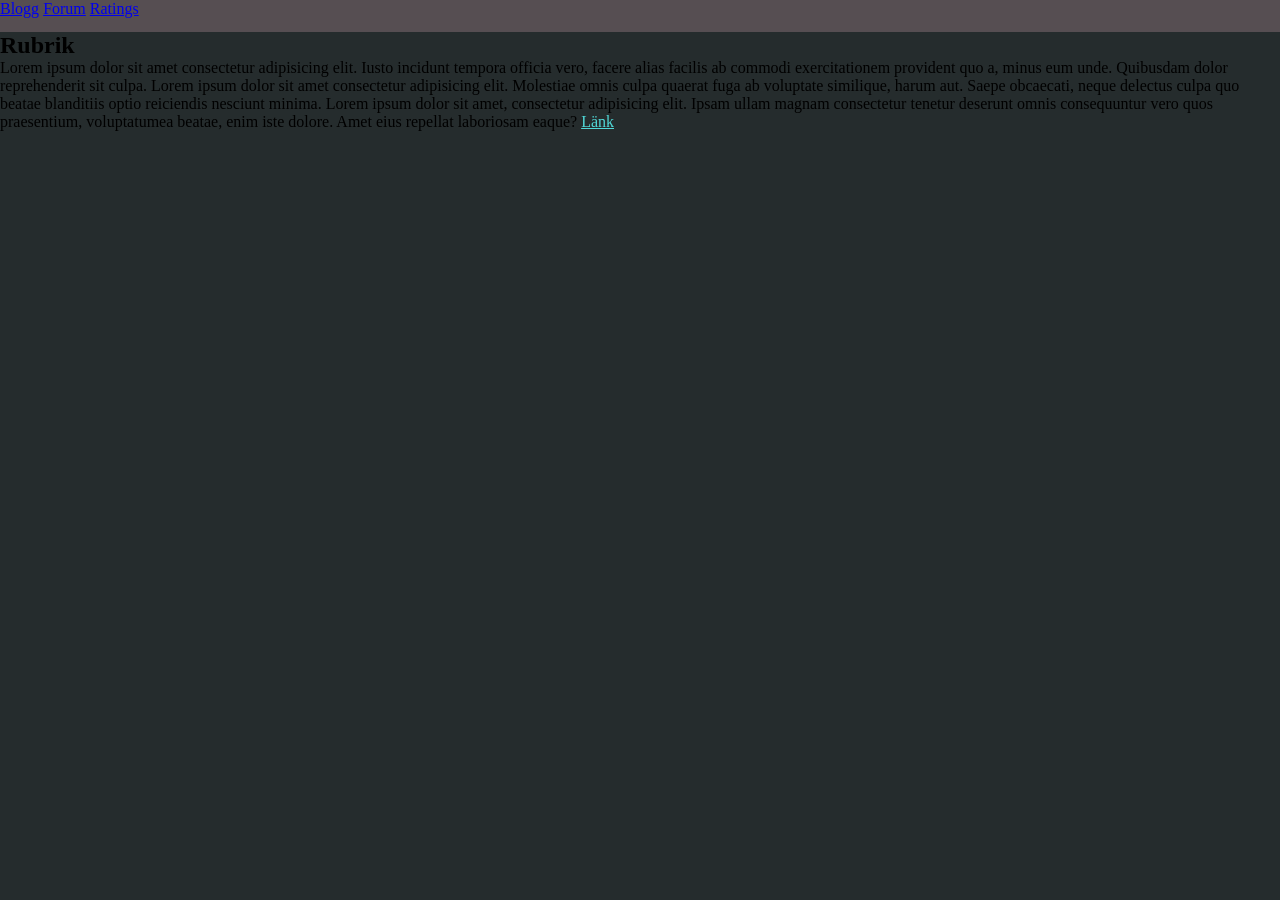
==== index.html @ 2d8de79d "Börjat lite smått" ====
<!DOCTYPE html>
<html lang="sv">

<head>
    <meta charset="UTF-8">
    <meta name="viewport" content="width=device-width, initial-scale=1.0">
    <title>Blogg</title>
    <link rel="stylesheet" href="style.css">
</head>

<body>
    <header>
        <nav>
            <a href="#" class="aktiv">Blogg</a>
            <a href="#">Forum</a>
            <a href="#">Ratings</a>
        </nav>
    </header>
    <main>
        <div class="post">
            <article>
                <h2 class="bloggrubrik">Rubrik</h2>
                <p class="bloggtext">
                    Lorem ipsum dolor sit amet consectetur adipisicing elit. Iusto incidunt tempora officia vero, facere
                    alias facilis ab commodi exercitationem provident quo a, minus eum unde.
                    Quibusdam dolor reprehenderit sit culpa. Lorem ipsum dolor sit amet consectetur adipisicing elit.
                    Molestiae omnis culpa quaerat fuga ab voluptate similique, harum aut.
                    Saepe obcaecati, neque delectus culpa quo beatae blanditiis optio reiciendis nesciunt minima. Lorem
                    ipsum dolor sit amet, consectetur adipisicing elit.
                    Ipsam ullam magnam consectetur tenetur deserunt omnis consequuntur vero quos praesentium, voluptatumea
                    beatae, enim iste dolore. Amet eius repellat laboriosam eaque? <a href="#" class="länk">Länk</a>
                </p>
            </article>
        </div>
    </main>
</body>

</html>
---- style.css ----
html {
    box-sizing: border-box;
}
*, *:before, *:after {
    box-sizing: inherit;
}
body, h1, h2, h3, h4, h5, h6, p, ul {
    margin: 0;
    padding: 0;
}

:root{
    --aktiv: #F04419;
    --text: #EEE0CB;
    --subtiltext: #404E5C;
    --bakgrund: #252C2D;
    --bakgrund2: #564E52;
    --länk: #50D8D7;
}

body{
    background-color: var(--bakgrund);
}
header{
    background-color: var(--bakgrund2);
    height: 2rem;
}
nav{

}
a{
    
}
a.aktiv{

}
a.länk{
    color: var(--länk);
}
main{

}
.post{

}
article{

}
h2{

}
p.bloggtext{

}
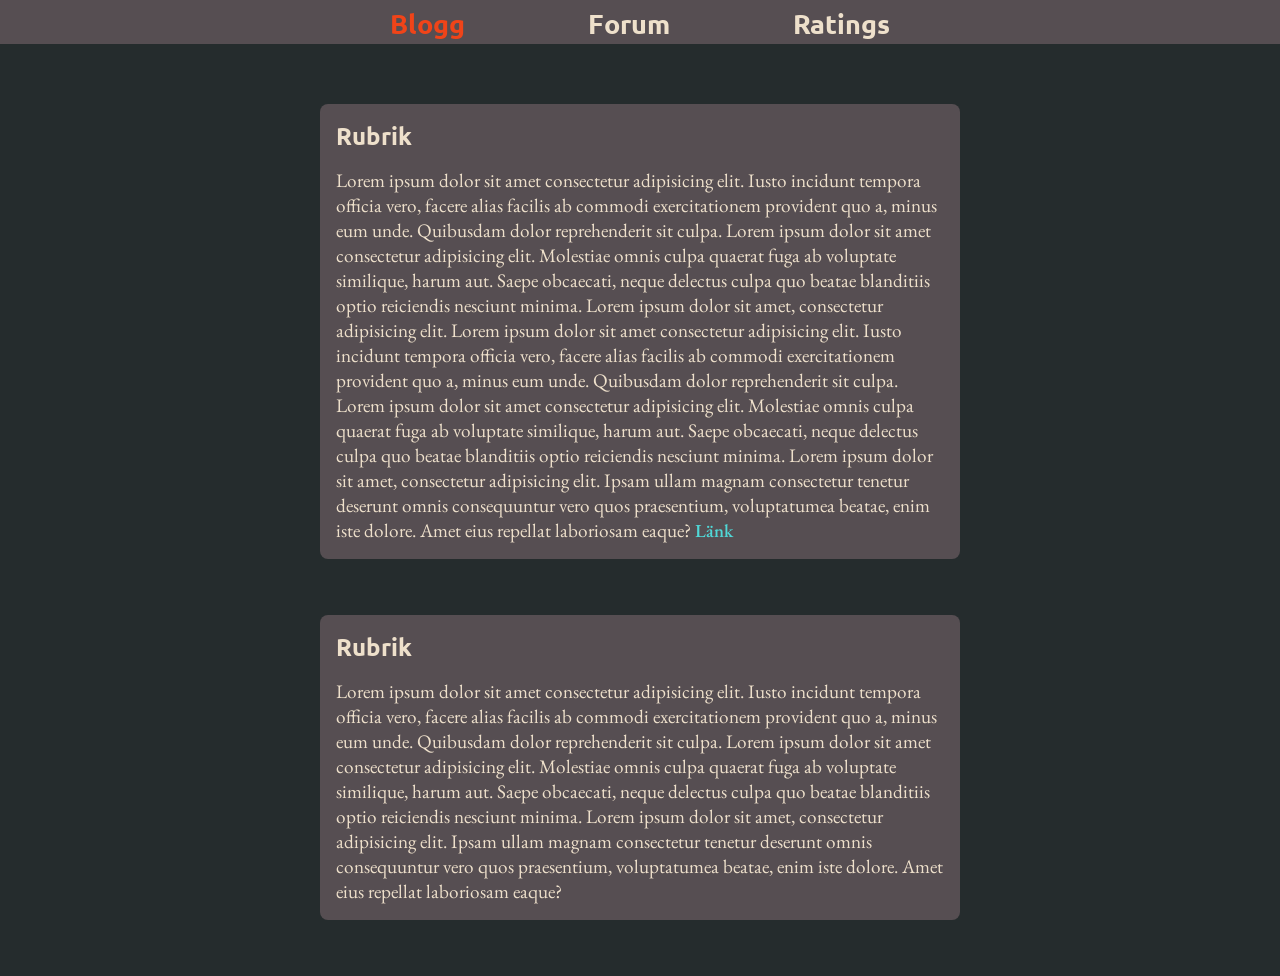
==== commit 873a5239: "Klar med första sidan" ====
--- a/index.html
+++ b/index.html
@@ -27,8 +27,30 @@
                     Molestiae omnis culpa quaerat fuga ab voluptate similique, harum aut.
                     Saepe obcaecati, neque delectus culpa quo beatae blanditiis optio reiciendis nesciunt minima. Lorem
                     ipsum dolor sit amet, consectetur adipisicing elit.
-                    Ipsam ullam magnam consectetur tenetur deserunt omnis consequuntur vero quos praesentium, voluptatumea
-                    beatae, enim iste dolore. Amet eius repellat laboriosam eaque? <a href="#" class="länk">Länk</a>
+                    Lorem ipsum dolor sit amet consectetur adipisicing elit. Iusto incidunt tempora officia vero, facere
+                    alias facilis ab commodi exercitationem provident quo a, minus eum unde.
+                    Quibusdam dolor reprehenderit sit culpa. Lorem ipsum dolor sit amet consectetur adipisicing elit.
+                    Molestiae omnis culpa quaerat fuga ab voluptate similique, harum aut.
+                    Saepe obcaecati, neque delectus culpa quo beatae blanditiis optio reiciendis nesciunt minima. Lorem
+                    ipsum dolor sit amet, consectetur adipisicing elit. Ipsam ullam magnam consectetur tenetur deserunt
+                    omnis consequuntur vero quos praesentium, voluptatumea beatae, 
+                    enim iste dolore. Amet eius repellat laboriosam eaque? <a href="#" class="länk">Länk</a>
+                </p>
+            </article>
+        </div>
+        <div class="post">
+            <article>
+                <h2 class="bloggrubrik">Rubrik</h2>
+                <p class="bloggtext">
+                    Lorem ipsum dolor sit amet consectetur adipisicing elit. Iusto incidunt tempora officia vero, facere
+                    alias facilis ab commodi exercitationem provident quo a, minus eum unde.
+                    Quibusdam dolor reprehenderit sit culpa. Lorem ipsum dolor sit amet consectetur adipisicing elit.
+                    Molestiae omnis culpa quaerat fuga ab voluptate similique, harum aut.
+                    Saepe obcaecati, neque delectus culpa quo beatae blanditiis optio reiciendis nesciunt minima. Lorem
+                    ipsum dolor sit amet, consectetur adipisicing elit.
+                    Ipsam ullam magnam consectetur tenetur deserunt omnis consequuntur vero quos praesentium,
+                    voluptatumea
+                    beatae, enim iste dolore. Amet eius repellat laboriosam eaque?
                 </p>
             </article>
         </div>
--- a/style.css
+++ b/style.css
@@ -1,3 +1,4 @@
+@import url('https://fonts.googleapis.com/css2?family=EB+Garamond:ital,wght@0,400..800;1,400..800&family=Ubuntu:ital,wght@0,300;0,400;0,500;0,700;1,300;1,400;1,500;1,700&display=swap');
 html {
     box-sizing: border-box;
 }
@@ -20,35 +21,55 @@
 
 body{
     background-color: var(--bakgrund);
+    font-family: "Ubuntu"
 }
 header{
     background-color: var(--bakgrund2);
-    height: 2rem;
+    height: 3rem;
+    margin-bottom: 3.5rem;
+    position: sticky;
+    top: 0;
+    border-bottom: var(--bakgrund) 0.3rem solid;
+
 }
 nav{
-
+    display: flex;
+    justify-content: space-between;
+    width: 40%;
+    margin: auto;
+    padding: 0.4rem;
 }
 a{
-    
+    font-size: 1.67rem;
+    text-decoration: none;
+    color: var(--text);
+    font-weight: 550;
 }
 a.aktiv{
-
+    color: var(--aktiv);
 }
 a.länk{
+    font-size: 1.15rem;
     color: var(--länk);
 }
 main{
-
+    width: 50%;
+    margin: auto;
+    font-size: ;
 }
 .post{
-
+    background-color: var(--bakgrund2);
+    padding: 1rem;
+    margin-bottom: 3.5rem;
+    border-radius: 0.5rem;
 }
 article{
-
+    color: var(--text);
 }
-h2{
-
+h2.bloggrubrik{
+    margin-bottom: 1rem;
 }
 p.bloggtext{
-
+    font-size: 1.2rem;
+    font-family: "EB Garamond"
 }
